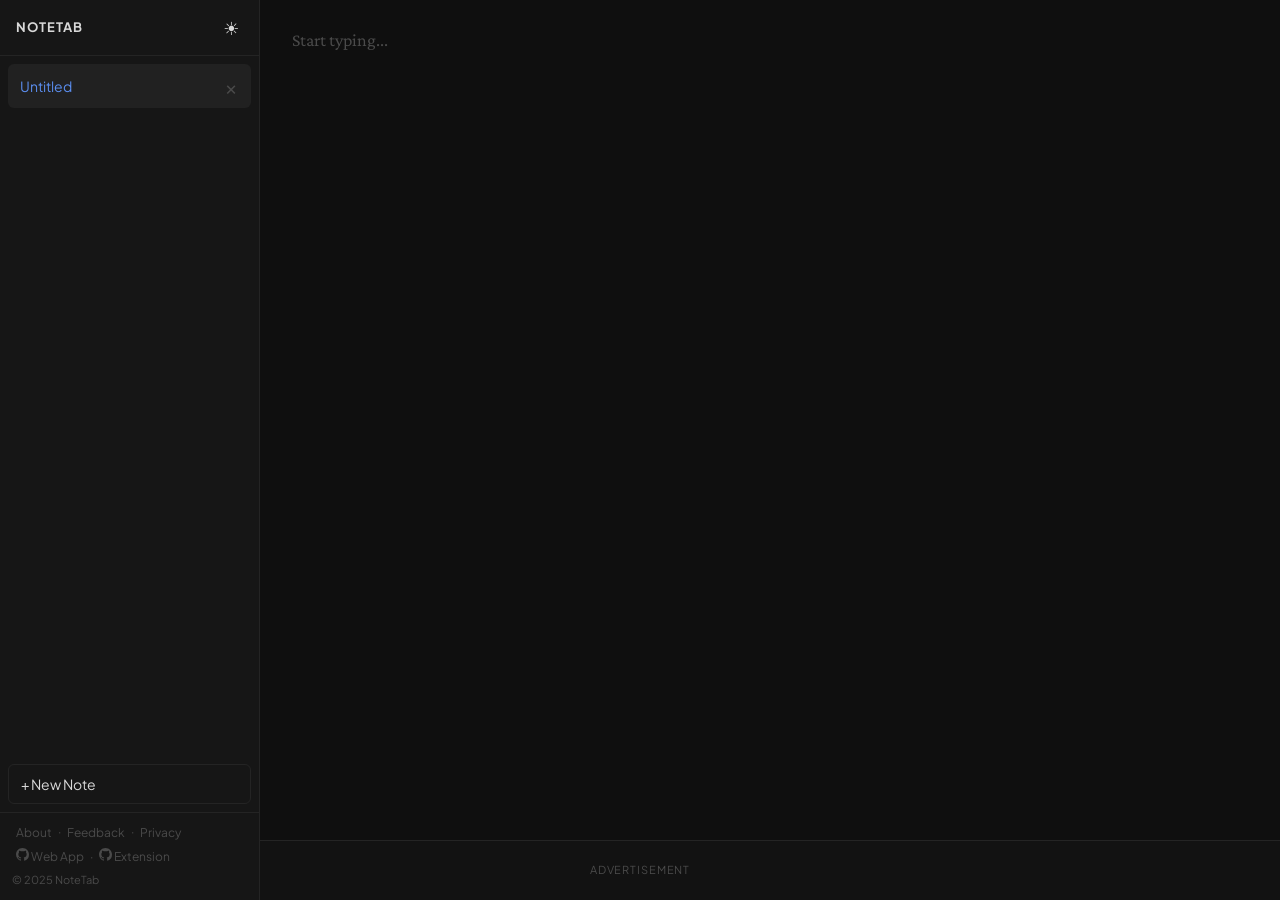
==== index.html @ 22cc67f2 "Add visually hidden H1 for SEO (H1 count was 0) Co-Authored-By: Claude Sonnet 4.6 <noreply@anthropic" ====
<!DOCTYPE html>
<html lang="en" data-theme="dark">
<head>
  <meta charset="UTF-8">
  <meta name="viewport" content="width=device-width, initial-scale=1">
  <title>NoteTab — Free Online Notepad, No Login Required</title>
  <meta name="description" content="A fast, free online notepad. Open, type, and your notes are saved automatically in your browser. No account needed.">
  <meta name="keywords" content="online notepad, free notes, browser notepad, quick notes, no login, auto-save notepad, notepad no account">
  <meta name="author" content="Abdul Subhan" />
  <meta name="robots" content="index, follow" />
  <link rel="canonical" href="https://abdulsubhan1.github.io/notetab/" />
  <meta property="og:title" content="NoteTab — Free Online Notepad">
  <meta property="og:description" content="Type and your notes are saved instantly. No sign-up, no sync, just notes.">
  <meta property="og:type" content="website">
  <meta name="theme-color" content="#0f0f0f" media="(prefers-color-scheme: dark)">
  <meta name="theme-color" content="#fafafa" media="(prefers-color-scheme: light)">
  <script type="application/ld+json">
  {"@context":"https://schema.org","@type":"WebApplication","name":"NoteTab","description":"Free browser-based notepad with no login required.","applicationCategory":"ProductivityApplication","operatingSystem":"Any","offers":{"@type":"Offer","price":"0"}}
  </script>
  <link rel="icon" href="favicon.svg" type="image/svg+xml">
  <link rel="icon" href="favicon.ico" sizes="32x32">
  <link rel="preconnect" href="https://fonts.googleapis.com">
  <link rel="preconnect" href="https://fonts.gstatic.com" crossorigin>
  <link rel="stylesheet" href="https://fonts.googleapis.com/css2?family=Plus+Jakarta+Sans:wght@400;500;600&family=Crimson+Pro:ital,wght@0,400;0,600;1,400&display=swap">
  <link rel="stylesheet" href="style.css">
</head>
<body>

  <!-- Mobile header (hidden on desktop) -->
  <header class="top-bar">
    <button class="icon-btn" id="menu-btn" aria-label="Open notes list">&#9776;</button>
    <span class="app-name">NoteTab</span>
    <button class="icon-btn" id="theme-btn-top" aria-label="Toggle theme"></button>
  </header>

  <!-- Sidebar overlay backdrop -->
  <div class="overlay" id="overlay"></div>

  <!-- Sidebar -->
  <aside class="sidebar" id="sidebar" aria-label="Notes">
    <div class="sidebar-top">
      <span class="app-name">NoteTab</span>
      <button class="icon-btn" id="theme-btn-side" aria-label="Toggle theme"></button>
    </div>
    <ul class="note-list" id="note-list" role="list"></ul>
    <button class="new-btn" id="new-btn">+ New Note</button>

    <!-- Footer links live inside the sidebar (always visible in the fixed layout) -->
    <nav class="sidebar-footer" aria-label="Footer navigation">
      <div class="sidebar-footer-links">
        <button class="footer-btn" id="footer-about">About</button>
        <span class="footer-sep" aria-hidden="true">·</span>
        <button class="footer-btn" id="footer-feedback">Feedback</button>
        <span class="footer-sep" aria-hidden="true">·</span>
        <button class="footer-btn" id="footer-privacy">Privacy</button>
      </div>
      <div class="sidebar-footer-links">
        <a class="footer-btn footer-gh" href="https://github.com/AbdulSubhan1/notetab" target="_blank" rel="noopener" aria-label="Web app on GitHub">
          <svg class="gh-icon" viewBox="0 0 16 16" aria-hidden="true"><path d="M8 0C3.58 0 0 3.58 0 8c0 3.54 2.29 6.53 5.47 7.59.4.07.55-.17.55-.38 0-.19-.01-.82-.01-1.49-2.01.37-2.53-.49-2.69-.94-.09-.23-.48-.94-.82-1.13-.28-.15-.68-.52-.01-.53.63-.01 1.08.58 1.23.82.72 1.21 1.87.87 2.33.66.07-.52.28-.87.51-1.07-1.78-.2-3.64-.89-3.64-3.95 0-.87.31-1.59.82-2.15-.08-.2-.36-1.02.08-2.12 0 0 .67-.21 2.2.82a7.65 7.65 0 0 1 2-.27c.68 0 1.36.09 2 .27 1.53-1.04 2.2-.82 2.2-.82.44 1.1.16 1.92.08 2.12.51.56.82 1.27.82 2.15 0 3.07-1.87 3.75-3.65 3.95.29.25.54.73.54 1.48 0 1.07-.01 1.93-.01 2.2 0 .21.15.46.55.38A8.013 8.013 0 0 0 16 8c0-4.42-3.58-8-8-8z"/></svg>
          Web App
        </a>
        <span class="footer-sep" aria-hidden="true">·</span>
        <a class="footer-btn footer-gh" href="https://github.com/AbdulSubhan1/notetab-extension" target="_blank" rel="noopener" aria-label="Extension on GitHub">
          <svg class="gh-icon" viewBox="0 0 16 16" aria-hidden="true"><path d="M8 0C3.58 0 0 3.58 0 8c0 3.54 2.29 6.53 5.47 7.59.4.07.55-.17.55-.38 0-.19-.01-.82-.01-1.49-2.01.37-2.53-.49-2.69-.94-.09-.23-.48-.94-.82-1.13-.28-.15-.68-.52-.01-.53.63-.01 1.08.58 1.23.82.72 1.21 1.87.87 2.33.66.07-.52.28-.87.51-1.07-1.78-.2-3.64-.89-3.64-3.95 0-.87.31-1.59.82-2.15-.08-.2-.36-1.02.08-2.12 0 0 .67-.21 2.2.82a7.65 7.65 0 0 1 2-.27c.68 0 1.36.09 2 .27 1.53-1.04 2.2-.82 2.2-.82.44 1.1.16 1.92.08 2.12.51.56.82 1.27.82 2.15 0 3.07-1.87 3.75-3.65 3.95.29.25.54.73.54 1.48 0 1.07-.01 1.93-.01 2.2 0 .21.15.46.55.38A8.013 8.013 0 0 0 16 8c0-4.42-3.58-8-8-8z"/></svg>
          Extension
        </a>
      </div>
      <p class="footer-copy">&#169; 2025 NoteTab</p>
    </nav>
  </aside>

  <!-- Editor -->
  <main class="editor-wrap">
    <div
      class="editor"
      id="editor"
      contenteditable="true"
      spellcheck="true"
      role="textbox"
      aria-multiline="true"
      aria-label="Note content"
    ></div>
    <span class="saved-badge" id="saved-badge" aria-live="polite">Saved</span>
  </main>

  <!-- Ad banner -->
  <div class="ad-bar" role="complementary" aria-label="Advertisement">
    <!-- Ad slot: replace contents with AdSense <ins> tag -->
    <span class="ad-label">Advertisement</span>
  </div>

  <!-- ===== MODALS ===== -->

  <!-- About -->
  <dialog id="modal-about" class="nt-modal" aria-labelledby="nt-about-title">
    <div class="nt-modal-inner">
      <button class="nt-modal-close" aria-label="Close">&#10005;</button>
      <h2 id="nt-about-title">About NoteTab</h2>
      <p>A fast, free, distraction-free notepad that lives in your browser. No account, no sync, no cloud &#8212; just you and your notes.</p>
      <ul>
        <li>Multiple notes with instant switching</li>
        <li>Auto-saves everything as you type</li>
        <li>Light &amp; dark theme</li>
        <li>Works offline &#8212; no internet needed</li>
      </ul>
      <p class="nt-modal-note">Built with vanilla HTML, CSS &amp; JavaScript. Notes stored in <code>localStorage</code>.</p>
    </div>
  </dialog>

  <!-- Feedback -->
  <dialog id="modal-feedback" class="nt-modal" aria-labelledby="nt-feedback-title">
    <div class="nt-modal-inner">
      <button class="nt-modal-close" aria-label="Close">&#10005;</button>
      <h2 id="nt-feedback-title">Feedback</h2>
      <p>Found a bug or have a suggestion? I'd love to hear from you.</p>
      <a class="nt-modal-btn" href="mailto:subbidurrani@gmail.com?subject=NoteTab%20Feedback">Send an email</a>
    </div>
  </dialog>

  <!-- Privacy -->
  <dialog id="modal-privacy" class="nt-modal" aria-labelledby="nt-privacy-title">
    <div class="nt-modal-inner">
      <button class="nt-modal-close" aria-label="Close">&#10005;</button>
      <h2 id="nt-privacy-title">Privacy</h2>
      <p><strong>No data is collected, stored, or transmitted.</strong></p>
      <p>Everything you type stays in your browser's <code>localStorage</code>. NoteTab has no server, no analytics, and no cookies.</p>
    </div>
  </dialog>

  <!-- SEO content (visually hidden, crawler-readable) -->
  <h1 class="seo-note">NoteTab — Free Online Notepad, No Login Required</h1>
  <p class="seo-note">
    NoteTab is a free online notepad. Everything you type is saved automatically in your
    browser &#8212; no account, no cloud, no signup. Works on any device.
  </p>

  <script src="app.js"></script>
</body>
</html>
---- style.css ----
/* ─── Tokens (dark default) ──────────────────────────────── */
html {
  --bg:          #0f0f0f;
  --sidebar:     #161616;
  --text:        #d8d8d8;
  --muted:       #4a4a4a;
  --border:      #242424;
  --item-active: #212121;
  --item-hover:  #1b1b1b;
  --accent:      #5b8ef0;
  --ad-bg:       #121212;
}
html[data-theme="light"] {
  --bg:          #fafafa;
  --sidebar:     #ffffff;
  --text:        #1a1a1a;
  --muted:       #b0b0b0;
  --border:      #e8e8e8;
  --item-active: #f0f0f0;
  --item-hover:  #f7f7f7;
  --accent:      #3a6bdf;
  --ad-bg:       #f2f2f2;
}

/* ─── Reset ──────────────────────────────────────────────── */
*, *::before, *::after { box-sizing: border-box; margin: 0; padding: 0; }
html, body { height: 100%; }
ul { list-style: none; }
button { font-family: inherit; cursor: pointer; }

/* ─── Base ───────────────────────────────────────────────── */
body {
  background: var(--bg);
  color: var(--text);
  font-family: 'Plus Jakarta Sans', system-ui, -apple-system, sans-serif;
  font-size: 16px;
  line-height: 1.5;
}

/* ─── Icon button ────────────────────────────────────────── */
.icon-btn {
  width: 40px;
  height: 40px;
  display: flex;
  align-items: center;
  justify-content: center;
  background: none;
  border: none;
  color: var(--text);
  font-size: 18px;
  border-radius: 6px;
  flex-shrink: 0;
  transition: background 0.12s;
  -webkit-tap-highlight-color: transparent;
}
.icon-btn:hover { background: var(--item-hover); }

/* ─── App name ───────────────────────────────────────────── */
.app-name {
  font-size: 13px;
  font-weight: 700;
  letter-spacing: 0.08em;
  text-transform: uppercase;
  color: var(--text);
  user-select: none;
}

/* ─── Top bar (mobile only) ──────────────────────────────── */
.top-bar {
  position: fixed;
  top: 0; left: 0; right: 0;
  height: 48px;
  background: var(--sidebar);
  border-bottom: 1px solid var(--border);
  display: flex;
  align-items: center;
  padding: 0 4px;
  z-index: 50;
}
.top-bar .app-name {
  flex: 1;
  text-align: center;
}

/* ─── Overlay ────────────────────────────────────────────── */
.overlay {
  position: fixed;
  top: 0; left: 0; right: 0; bottom: 0;
  background: rgba(0, 0, 0, 0.5);
  z-index: 30;
  display: none;
  -webkit-tap-highlight-color: transparent;
}
.overlay.visible { display: block; }

/* ─── Sidebar ────────────────────────────────────────────── */
.sidebar {
  position: fixed;
  top: 0; left: 0;
  width: 260px;
  height: 100%;
  background: var(--sidebar);
  border-right: 1px solid var(--border);
  display: flex;
  flex-direction: column;
  z-index: 40;
  transform: translateX(-100%);
  transition: transform 0.22s ease;
  padding-bottom: env(safe-area-inset-bottom, 0px);
}
.sidebar.open { transform: translateX(0); }

.sidebar-top {
  display: flex;
  align-items: center;
  justify-content: space-between;
  padding: 0 8px 0 16px;
  height: 56px;
  border-bottom: 1px solid var(--border);
  flex-shrink: 0;
}

/* ─── Note list ──────────────────────────────────────────── */
.note-list {
  flex: 1;
  overflow-y: auto;
  padding: 8px 8px 0;
}

.note-item {
  display: flex;
  align-items: center;
  padding: 0 6px 0 12px;
  height: 44px;
  border-radius: 6px;
  cursor: pointer;
  transition: background 0.1s;
  -webkit-tap-highlight-color: transparent;
}
.note-item:hover  { background: var(--item-hover); }
.note-item.active { background: var(--item-active); }

.note-label {
  flex: 1;
  font-size: 14px;
  color: var(--text);
  white-space: nowrap;
  overflow: hidden;
  text-overflow: ellipsis;
}
.note-item.active .note-label { color: var(--accent); }

.delete-btn {
  opacity: 0;
  visibility: hidden;
  width: 28px;
  height: 28px;
  display: flex;
  align-items: center;
  justify-content: center;
  background: none;
  border: none;
  color: var(--muted);
  font-size: 20px;
  border-radius: 4px;
  flex-shrink: 0;
  padding: 0;
  line-height: 1;
  transition: opacity 0.12s, visibility 0.12s, color 0.12s;
}
.delete-btn:hover { color: var(--text); }
.note-item:hover .delete-btn,
.note-item.active .delete-btn {
  opacity: 1;
  visibility: visible;
}
@media (hover: none) {
  .delete-btn { opacity: 1; visibility: visible; }
}

/* ─── New note button ────────────────────────────────────── */
.new-btn {
  margin: 8px;
  padding: 10px 12px;
  background: none;
  border: 1px solid var(--border);
  color: var(--text);
  font-size: 14px;
  border-radius: 6px;
  text-align: left;
  transition: background 0.12s;
  flex-shrink: 0;
  -webkit-tap-highlight-color: transparent;
}
.new-btn:hover { background: var(--item-hover); }

/* ─── Editor wrap ────────────────────────────────────────── */
.editor-wrap {
  position: fixed;
  top: 48px;   /* top-bar height on mobile */
  left: 0;
  right: 0;
  bottom: 60px; /* ad-bar height */
  overflow-y: auto;
  -webkit-overflow-scrolling: touch;
}

/* ─── Editor ─────────────────────────────────────────────── */
.editor {
  min-height: 100%;
  padding: 20px 16px;
  font-family: 'Crimson Pro', Georgia, serif;
  font-size: 18px;
  line-height: 1.8;
  color: var(--text);
  background: var(--bg);
  outline: none;
  caret-color: var(--accent);
  position: relative;
  word-break: break-word;
  white-space: pre-wrap;
}
.editor[data-empty]::before {
  content: 'Start typing...';
  color: var(--muted);
  pointer-events: none;
  position: absolute;
  top: 20px;
  left: 16px;
}

/* ─── Saved badge ────────────────────────────────────────── */
.saved-badge {
  position: fixed;
  top: 60px;
  right: 16px;
  font-size: 12px;
  font-family: 'Plus Jakarta Sans', system-ui, -apple-system, sans-serif;
  color: var(--muted);
  opacity: 0;
  transition: opacity 0.25s;
  pointer-events: none;
  z-index: 10;
}
.saved-badge.visible { opacity: 1; }

/* ─── Ad bar ─────────────────────────────────────────────── */
.ad-bar {
  position: fixed;
  bottom: 0; left: 0; right: 0;
  height: 60px;
  background: var(--ad-bg);
  border-top: 1px solid var(--border);
  display: flex;
  align-items: center;
  justify-content: center;
  z-index: 15;
  padding-bottom: env(safe-area-inset-bottom, 0px);
}
.ad-label {
  font-size: 11px;
  color: var(--muted);
  letter-spacing: 0.08em;
  text-transform: uppercase;
}

.footer-sep {
  color: var(--muted);
  font-size: 12px;
}

.gh-icon {
  width: 13px;
  height: 13px;
  fill: currentColor;
  flex-shrink: 0;
}

/* ─── SEO text (visually hidden, crawler-readable) ───────── */
.seo-note {
  position: absolute;
  width: 1px;
  height: 1px;
  overflow: hidden;
  clip: rect(0, 0, 0, 0);
  white-space: nowrap;
}

/* ─── Sidebar footer ─────────────────────────────────────── */
.sidebar-footer {
  border-top: 1px solid var(--border);
  padding: 10px 12px 12px;
  flex-shrink: 0;
}

.sidebar-footer-links {
  display: flex;
  align-items: center;
  flex-wrap: wrap;
  gap: 2px;
  margin-bottom: 4px;
}

/* ─── Footer buttons ─────────────────────────────────────── */
.footer-btn {
  background: none;
  border: none;
  cursor: pointer;
  color: var(--muted);
  font-size: 12px;
  font-family: inherit;
  padding: 2px 4px;
  border-radius: 4px;
  text-decoration: none;
  transition: color 0.15s;
}
.footer-btn:hover { color: var(--text); text-decoration: underline; }

.footer-copy {
  margin-top: 4px;
  font-size: 11px;
  color: var(--muted);
}

/* ─── Modals ─────────────────────────────────────────────── */
.nt-modal {
  background: var(--sidebar);
  color: var(--text);
  border: 1px solid var(--border);
  border-radius: 10px;
  padding: 0;
  max-width: 460px;
  width: calc(100% - 32px);
  box-shadow: 0 8px 32px rgba(0, 0, 0, 0.45);
  font-family: 'Plus Jakarta Sans', system-ui, -apple-system, sans-serif;
}

.nt-modal::backdrop {
  background: rgba(0, 0, 0, 0.55);
  backdrop-filter: blur(2px);
}

.nt-modal-inner {
  padding: 28px 28px 24px;
  position: relative;
}

.nt-modal h2 {
  font-size: 1.05rem;
  font-weight: 600;
  margin-bottom: 14px;
  color: var(--accent);
}

.nt-modal p {
  font-size: 14px;
  line-height: 1.65;
  margin-bottom: 10px;
  color: var(--text);
}

.nt-modal ul {
  font-size: 14px;
  line-height: 1.8;
  padding-left: 20px;
  margin-bottom: 10px;
  color: var(--text);
}

.nt-modal code {
  background: var(--bg);
  border: 1px solid var(--border);
  border-radius: 4px;
  padding: 1px 5px;
  font-size: 12px;
  font-family: 'Fira Mono', 'Consolas', monospace;
}

.nt-modal-note {
  font-size: 12px !important;
  color: var(--muted) !important;
  margin-bottom: 0 !important;
}

.nt-modal-close {
  position: absolute;
  top: 14px;
  right: 16px;
  background: none;
  border: none;
  cursor: pointer;
  color: var(--muted);
  font-size: 16px;
  line-height: 1;
  padding: 4px 6px;
  border-radius: 6px;
  transition: color 0.15s, background 0.15s;
}
.nt-modal-close:hover {
  color: var(--text);
  background: var(--item-hover);
}

.nt-modal-btn {
  display: inline-block;
  margin-top: 4px;
  padding: 8px 20px;
  background: var(--accent);
  color: #fff;
  border-radius: 6px;
  text-decoration: none;
  font-size: 13px;
  font-weight: 600;
  transition: opacity 0.15s;
}
.nt-modal-btn:hover { opacity: 0.85; }

/* ─── Desktop (≥768px) ───────────────────────────────────── */
@media (min-width: 768px) {
  .top-bar { display: none; }

  .sidebar {
    transform: translateX(0);
    transition: none;
  }

  .editor-wrap {
    top: 0;
    left: 260px; /* sidebar width */
  }

  .saved-badge { top: 12px; }

  .editor {
    padding: 24px 32px;
  }
  .editor[data-empty]::before {
    top: 24px;
    left: 32px;
  }
}
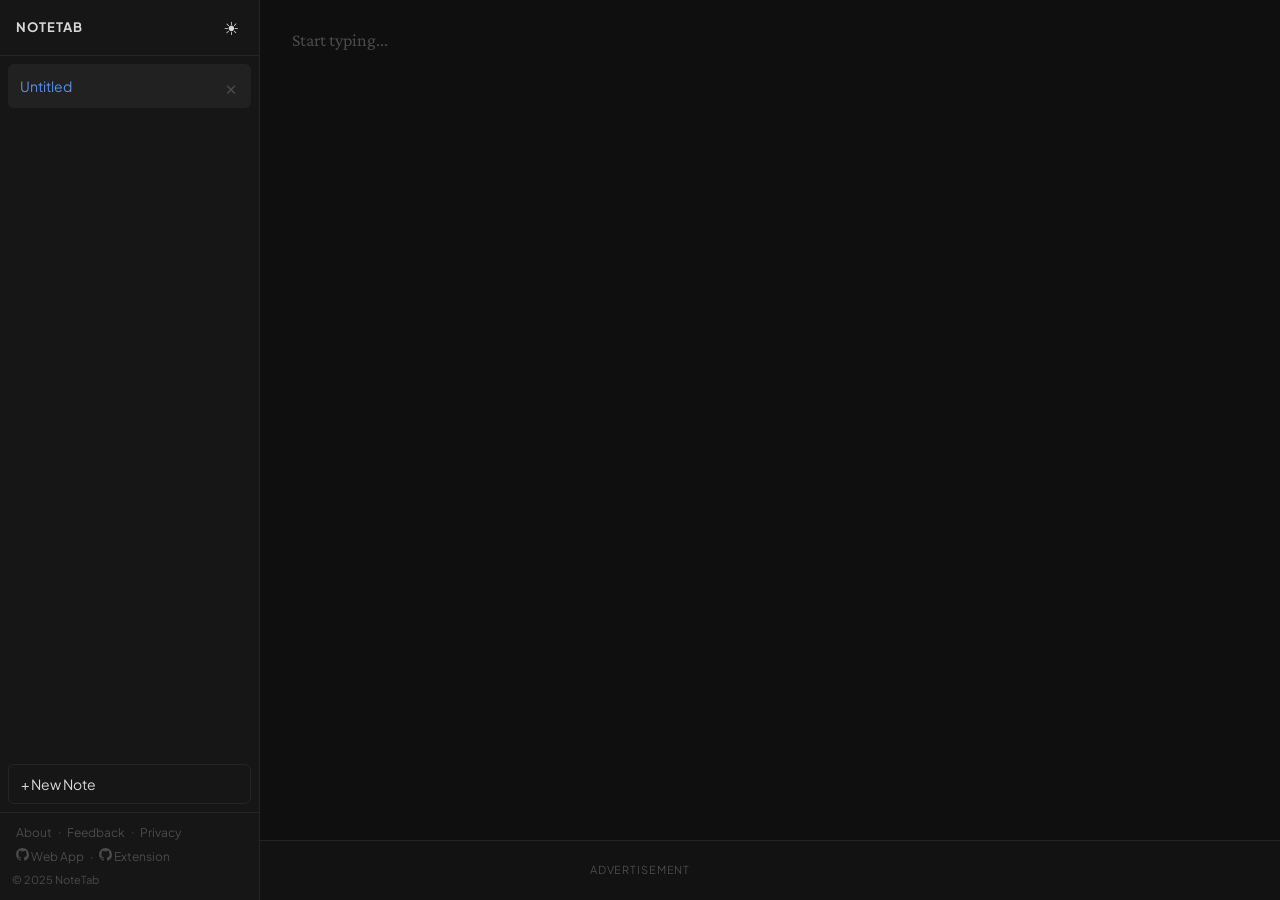
==== commit 2c59f015: "SEO: add note-taking app keywords from Google Trends research - Update title, description, meta keyw" ====
--- a/index.html
+++ b/index.html
@@ -3,25 +3,49 @@
 <head>
   <meta charset="UTF-8">
   <meta name="viewport" content="width=device-width, initial-scale=1">
-  <title>NoteTab — Free Online Notepad, No Login Required</title>
-  <meta name="description" content="A fast, free online notepad. Open, type, and your notes are saved automatically in your browser. No account needed.">
-  <meta name="keywords" content="online notepad, free notes, browser notepad, quick notes, no login, auto-save notepad, notepad no account">
+  <title>NoteTab — Free Online Notepad &amp; Note-Taking App, No Login Required</title>
+  <meta name="description" content="A fast, free online note-taking app. Open, type, and your notes save automatically in your browser. No account, no install, no clutter — just quick notes.">
+  <meta name="keywords" content="online notepad, note-taking app, free notes, digital notepad, quick notes online, browser notepad, simple note-taking, lightweight notepad, auto-save notepad, no login notepad, instant notes, notepad no account">
   <meta name="author" content="Abdul Subhan" />
+  <meta name="publisher" content="Abdul Subhan" />
   <meta name="robots" content="index, follow" />
+  <meta name="application-name" content="NoteTab" />
   <link rel="canonical" href="https://abdulsubhan1.github.io/notetab/" />
-  <meta property="og:title" content="NoteTab — Free Online Notepad">
-  <meta property="og:description" content="Type and your notes are saved instantly. No sign-up, no sync, just notes.">
-  <meta property="og:type" content="website">
+  <!-- Open Graph -->
+  <meta property="og:type" content="website" />
+  <meta property="og:url" content="https://abdulsubhan1.github.io/notetab/" />
+  <meta property="og:title" content="NoteTab — Free Online Notepad &amp; Note-Taking App" />
+  <meta property="og:description" content="A fast, free note-taking app. Open, type, and your notes save automatically. No account, no install, no clutter — just quick digital notes." />
+  <meta property="og:image" content="https://abdulsubhan1.github.io/notetab/og-image.png" />
+  <meta property="og:image:width" content="1200" />
+  <meta property="og:image:height" content="630" />
+  <!-- Twitter Card -->
+  <meta name="twitter:card" content="summary_large_image" />
+  <meta name="twitter:title" content="NoteTab — Free Online Notepad &amp; Note-Taking App" />
+  <meta name="twitter:description" content="A fast, free note-taking app. Open, type, and your notes save automatically. No account, no install, no clutter — just quick digital notes." />
+  <meta name="twitter:image" content="https://abdulsubhan1.github.io/notetab/og-image.png" />
   <meta name="theme-color" content="#0f0f0f" media="(prefers-color-scheme: dark)">
   <meta name="theme-color" content="#fafafa" media="(prefers-color-scheme: light)">
   <script type="application/ld+json">
-  {"@context":"https://schema.org","@type":"WebApplication","name":"NoteTab","description":"Free browser-based notepad with no login required.","applicationCategory":"ProductivityApplication","operatingSystem":"Any","offers":{"@type":"Offer","price":"0"}}
+  [
+    {"@context":"https://schema.org","@type":"WebApplication","name":"NoteTab","url":"https://abdulsubhan1.github.io/notetab/","description":"Free browser-based notepad with no login required. Notes auto-save to localStorage — no account, no cloud, no clutter.","applicationCategory":"ProductivityApplication","operatingSystem":"Any","browserRequirements":"Requires JavaScript","featureList":["Multiple notes","Auto-save","Offline support","Dark and light theme","No login required"],"offers":{"@type":"Offer","price":"0","priceCurrency":"USD"},"author":{"@type":"Person","name":"Abdul Subhan"},"publisher":{"@type":"Person","name":"Abdul Subhan"}},
+    {"@context":"https://schema.org","@type":"WebSite","name":"NoteTab","url":"https://abdulsubhan1.github.io/notetab/"},
+    {"@context":"https://schema.org","@type":"FAQPage","mainEntity":[
+      {"@type":"Question","name":"Is NoteTab free to use?","acceptedAnswer":{"@type":"Answer","text":"Yes, NoteTab is completely free. There is no subscription, no account required, and no hidden fees."}},
+      {"@type":"Question","name":"Do I need to create an account to use NoteTab?","acceptedAnswer":{"@type":"Answer","text":"No account is needed. NoteTab works instantly in your browser — just open the page and start typing. Your notes are saved automatically."}},
+      {"@type":"Question","name":"Where are my notes saved?","acceptedAnswer":{"@type":"Answer","text":"Your notes are saved in your browser's localStorage. Nothing is sent to any server — all data stays on your device."}},
+      {"@type":"Question","name":"Does NoteTab work offline?","acceptedAnswer":{"@type":"Answer","text":"Yes. Once the page is loaded, NoteTab works completely offline. Your notes persist between sessions automatically."}},
+      {"@type":"Question","name":"Can I use NoteTab on mobile?","acceptedAnswer":{"@type":"Answer","text":"Yes, NoteTab is fully responsive and works on phones and tablets in any modern browser."}}
+    ]}
+  ]
   </script>
   <link rel="icon" href="favicon.svg" type="image/svg+xml">
   <link rel="icon" href="favicon.ico" sizes="32x32">
   <link rel="preconnect" href="https://fonts.googleapis.com">
   <link rel="preconnect" href="https://fonts.gstatic.com" crossorigin>
-  <link rel="stylesheet" href="https://fonts.googleapis.com/css2?family=Plus+Jakarta+Sans:wght@400;500;600&family=Crimson+Pro:ital,wght@0,400;0,600;1,400&display=swap">
+  <!-- Load fonts async so they don't block first paint -->
+  <link rel="preload" as="style" href="https://fonts.googleapis.com/css2?family=Plus+Jakarta+Sans:wght@400;500;600&family=Crimson+Pro:ital,wght@0,400;0,600;1,400&display=swap" onload="this.onload=null;this.rel='stylesheet'">
+  <noscript><link rel="stylesheet" href="https://fonts.googleapis.com/css2?family=Plus+Jakarta+Sans:wght@400;500;600&family=Crimson+Pro:ital,wght@0,400;0,600;1,400&display=swap"></noscript>
   <link rel="stylesheet" href="style.css">
 </head>
 <body>
@@ -55,12 +79,12 @@
         <button class="footer-btn" id="footer-privacy">Privacy</button>
       </div>
       <div class="sidebar-footer-links">
-        <a class="footer-btn footer-gh" href="https://github.com/AbdulSubhan1/notetab" target="_blank" rel="noopener" aria-label="Web app on GitHub">
+        <a class="footer-btn footer-gh" href="https://github.com/AbdulSubhan1/notetab" target="_blank" rel="noopener" aria-label="Web app on GitHub" title="NoteTab Web App on GitHub">
           <svg class="gh-icon" viewBox="0 0 16 16" aria-hidden="true"><path d="M8 0C3.58 0 0 3.58 0 8c0 3.54 2.29 6.53 5.47 7.59.4.07.55-.17.55-.38 0-.19-.01-.82-.01-1.49-2.01.37-2.53-.49-2.69-.94-.09-.23-.48-.94-.82-1.13-.28-.15-.68-.52-.01-.53.63-.01 1.08.58 1.23.82.72 1.21 1.87.87 2.33.66.07-.52.28-.87.51-1.07-1.78-.2-3.64-.89-3.64-3.95 0-.87.31-1.59.82-2.15-.08-.2-.36-1.02.08-2.12 0 0 .67-.21 2.2.82a7.65 7.65 0 0 1 2-.27c.68 0 1.36.09 2 .27 1.53-1.04 2.2-.82 2.2-.82.44 1.1.16 1.92.08 2.12.51.56.82 1.27.82 2.15 0 3.07-1.87 3.75-3.65 3.95.29.25.54.73.54 1.48 0 1.07-.01 1.93-.01 2.2 0 .21.15.46.55.38A8.013 8.013 0 0 0 16 8c0-4.42-3.58-8-8-8z"/></svg>
           Web App
         </a>
         <span class="footer-sep" aria-hidden="true">·</span>
-        <a class="footer-btn footer-gh" href="https://github.com/AbdulSubhan1/notetab-extension" target="_blank" rel="noopener" aria-label="Extension on GitHub">
+        <a class="footer-btn footer-gh" href="https://github.com/AbdulSubhan1/notetab-extension" target="_blank" rel="noopener" aria-label="Extension on GitHub" title="NoteTab Extension on GitHub">
           <svg class="gh-icon" viewBox="0 0 16 16" aria-hidden="true"><path d="M8 0C3.58 0 0 3.58 0 8c0 3.54 2.29 6.53 5.47 7.59.4.07.55-.17.55-.38 0-.19-.01-.82-.01-1.49-2.01.37-2.53-.49-2.69-.94-.09-.23-.48-.94-.82-1.13-.28-.15-.68-.52-.01-.53.63-.01 1.08.58 1.23.82.72 1.21 1.87.87 2.33.66.07-.52.28-.87.51-1.07-1.78-.2-3.64-.89-3.64-3.95 0-.87.31-1.59.82-2.15-.08-.2-.36-1.02.08-2.12 0 0 .67-.21 2.2.82a7.65 7.65 0 0 1 2-.27c.68 0 1.36.09 2 .27 1.53-1.04 2.2-.82 2.2-.82.44 1.1.16 1.92.08 2.12.51.56.82 1.27.82 2.15 0 3.07-1.87 3.75-3.65 3.95.29.25.54.73.54 1.48 0 1.07-.01 1.93-.01 2.2 0 .21.15.46.55.38A8.013 8.013 0 0 0 16 8c0-4.42-3.58-8-8-8z"/></svg>
           Extension
         </a>
@@ -113,7 +137,7 @@
       <button class="nt-modal-close" aria-label="Close">&#10005;</button>
       <h2 id="nt-feedback-title">Feedback</h2>
       <p>Found a bug or have a suggestion? I'd love to hear from you.</p>
-      <a class="nt-modal-btn" href="mailto:subbidurrani@gmail.com?subject=NoteTab%20Feedback">Send an email</a>
+      <a class="nt-modal-btn" href="mailto:subbidurrani@gmail.com?subject=NoteTab%20Feedback" title="Send feedback email">Send an email</a>
     </div>
   </dialog>
 
@@ -128,11 +152,44 @@
   </dialog>
 
   <!-- SEO content (visually hidden, crawler-readable) -->
-  <h1 class="seo-note">NoteTab — Free Online Notepad, No Login Required</h1>
-  <p class="seo-note">
-    NoteTab is a free online notepad. Everything you type is saved automatically in your
-    browser &#8212; no account, no cloud, no signup. Works on any device.
-  </p>
+  <section class="seo-note" aria-hidden="true">
+    <h1>Free Online Notepad &amp; Note-Taking App &#8212; Open, Type, Save Instantly</h1>
+    <p>
+      A fast, free note-taking app that lives entirely in your browser. Open it, start typing,
+      and every word saves automatically &#8212; account-free, cloud-free, signup-free.
+      A lightweight alternative to Notion, Evernote, or Google Keep when you just need quick
+      digital notes without the bloat. Works on desktop, tablet, and mobile.
+    </p>
+    <h2>Why choose this simple note-taking tool?</h2>
+    <ul>
+      <li>Instant online notepad &#8212; open and type within seconds, zero setup or install</li>
+      <li>Notes auto-save as you type &#8212; quick, reliable, never lose your text</li>
+      <li>Create multiple digital notes and switch between them instantly</li>
+      <li>Works offline after the first load &#8212; fully functional without internet</li>
+      <li>Light and dark theme for comfortable note-taking at any time of day</li>
+      <li>Completely private &#8212; your notes stay in your browser, never sent to any server</li>
+    </ul>
+    <h2>Simpler than Notion, lighter than Evernote</h2>
+    <p>
+      Most note-taking apps require an account, a download, or a subscription. This browser
+      notepad skips all of that. Open the page, write your notes, close it &#8212; they will
+      be there next time. A simple, distraction-free digital notepad for people who want
+      quick notes without complexity.
+    </p>
+    <h2>Frequently Asked Questions</h2>
+    <dl>
+      <dt>Is this note-taking app free?</dt>
+      <dd>Yes, completely free. There is no subscription, no hidden fee, and nothing to install.</dd>
+      <dt>Do I need to create an account?</dt>
+      <dd>Account creation is not required. Open the page and start writing immediately.</dd>
+      <dt>Where are my digital notes saved?</dt>
+      <dd>Notes save to your browser&#39;s localStorage &#8212; only on your own device, never uploaded.</dd>
+      <dt>Does the notepad work offline?</dt>
+      <dd>Yes. Once the page loads, it works fully offline without an internet connection.</dd>
+      <dt>Is this a good alternative to Google Keep or Notion?</dt>
+      <dd>Yes &#8212; if you want quick, lightweight, private notes without an account or app install, this is ideal.</dd>
+    </dl>
+  </section>
 
   <script src="app.js"></script>
 </body>
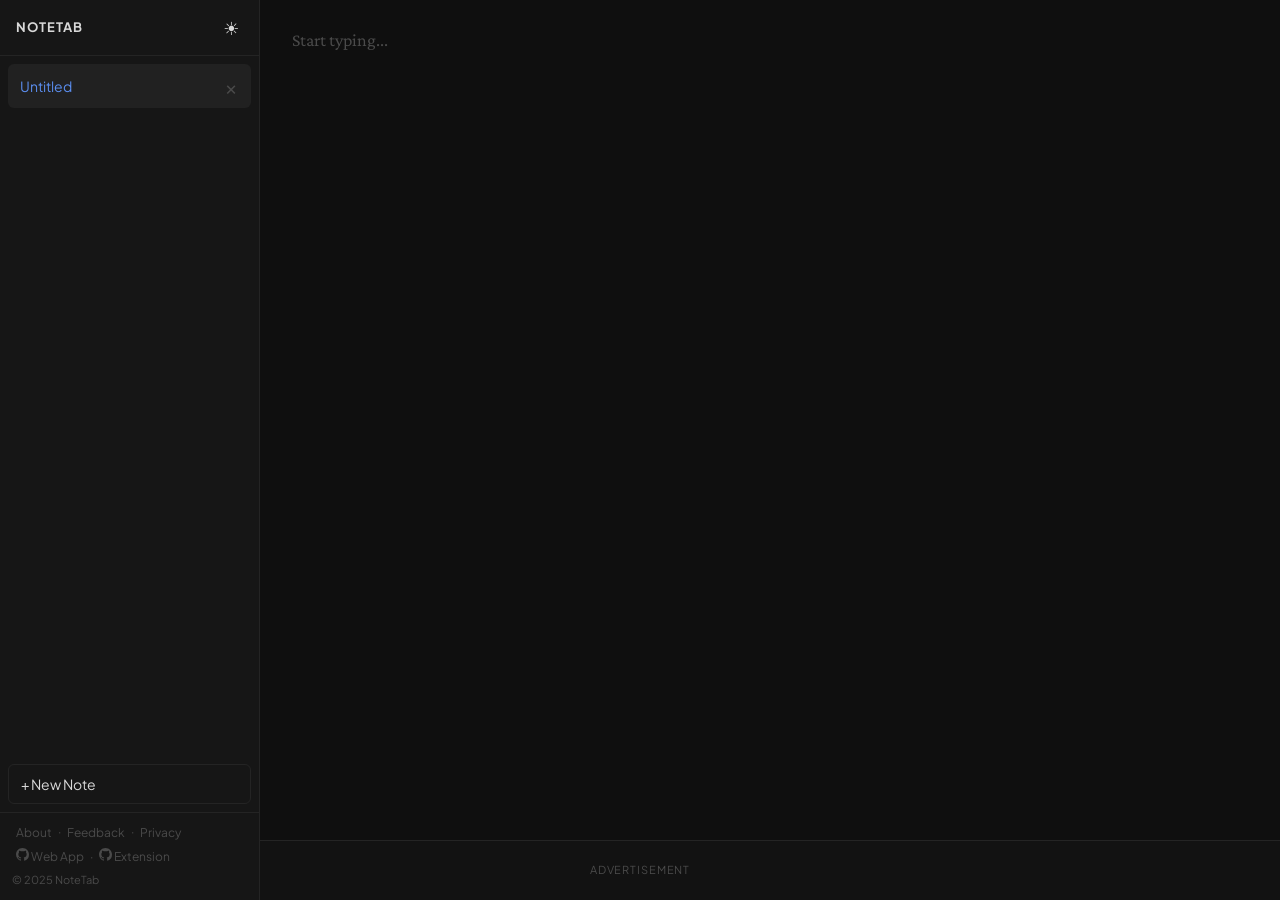
==== commit c6827068: "SEO: target rising keywords from Google Trends (note pad, notepad online, google notes) - Add 'note " ====
--- a/index.html
+++ b/index.html
@@ -5,7 +5,7 @@
   <meta name="viewport" content="width=device-width, initial-scale=1">
   <title>NoteTab — Free Online Notepad &amp; Note-Taking App, No Login Required</title>
   <meta name="description" content="A fast, free online note-taking app. Open, type, and your notes save automatically in your browser. No account, no install, no clutter — just quick notes.">
-  <meta name="keywords" content="online notepad, note-taking app, free notes, digital notepad, quick notes online, browser notepad, simple note-taking, lightweight notepad, auto-save notepad, no login notepad, instant notes, notepad no account">
+  <meta name="keywords" content="online notepad, notepad online, note pad, note-taking app, keep notes, google notes alternative, free notes, digital notepad, quick notes online, browser notepad, simple note-taking, lightweight notepad, auto-save notepad, no login notepad, instant notes">
   <meta name="author" content="Abdul Subhan" />
   <meta name="publisher" content="Abdul Subhan" />
   <meta name="robots" content="index, follow" />
@@ -155,39 +155,41 @@
   <section class="seo-note" aria-hidden="true">
     <h1>Free Online Notepad &amp; Note-Taking App &#8212; Open, Type, Save Instantly</h1>
     <p>
-      A fast, free note-taking app that lives entirely in your browser. Open it, start typing,
+      A fast, free note pad that lives entirely in your browser. Open it, start typing,
       and every word saves automatically &#8212; account-free, cloud-free, signup-free.
-      A lightweight alternative to Notion, Evernote, or Google Keep when you just need quick
-      digital notes without the bloat. Works on desktop, tablet, and mobile.
+      The simplest way to keep notes online without installing anything or creating an account.
+      Works on desktop, tablet, and mobile.
     </p>
-    <h2>Why choose this simple note-taking tool?</h2>
+    <h2>Why choose this simple notepad online?</h2>
     <ul>
-      <li>Instant online notepad &#8212; open and type within seconds, zero setup or install</li>
-      <li>Notes auto-save as you type &#8212; quick, reliable, never lose your text</li>
-      <li>Create multiple digital notes and switch between them instantly</li>
+      <li>Instant online note pad &#8212; open and type within seconds, zero setup or install</li>
+      <li>Auto-saves as you type &#8212; quick, reliable, never lose your notes</li>
+      <li>Create multiple notes and switch between them instantly</li>
       <li>Works offline after the first load &#8212; fully functional without internet</li>
       <li>Light and dark theme for comfortable note-taking at any time of day</li>
       <li>Completely private &#8212; your notes stay in your browser, never sent to any server</li>
     </ul>
-    <h2>Simpler than Notion, lighter than Evernote</h2>
+    <h2>A simpler alternative to Google Keep and Google Notes</h2>
     <p>
-      Most note-taking apps require an account, a download, or a subscription. This browser
-      notepad skips all of that. Open the page, write your notes, close it &#8212; they will
-      be there next time. A simple, distraction-free digital notepad for people who want
-      quick notes without complexity.
+      Tired of signing into Google Keep just to jot something down? This notepad online
+      requires zero login. Open the page, keep notes instantly, close it &#8212; everything
+      saves automatically in your browser. Lighter than Google Keep, simpler than Notion,
+      and faster than any app that needs a download or an account.
     </p>
     <h2>Frequently Asked Questions</h2>
     <dl>
-      <dt>Is this note-taking app free?</dt>
+      <dt>Is this online note pad free?</dt>
       <dd>Yes, completely free. There is no subscription, no hidden fee, and nothing to install.</dd>
       <dt>Do I need to create an account?</dt>
       <dd>Account creation is not required. Open the page and start writing immediately.</dd>
-      <dt>Where are my digital notes saved?</dt>
+      <dt>Where are my notes saved?</dt>
       <dd>Notes save to your browser&#39;s localStorage &#8212; only on your own device, never uploaded.</dd>
-      <dt>Does the notepad work offline?</dt>
+      <dt>Does the notepad online work offline?</dt>
       <dd>Yes. Once the page loads, it works fully offline without an internet connection.</dd>
-      <dt>Is this a good alternative to Google Keep or Notion?</dt>
-      <dd>Yes &#8212; if you want quick, lightweight, private notes without an account or app install, this is ideal.</dd>
+      <dt>Is this a good Google Keep alternative?</dt>
+      <dd>Yes &#8212; if you want to keep notes quickly without a Google account or any app, this is ideal.</dd>
+      <dt>Can I use this as a Google Notes replacement?</dt>
+      <dd>Absolutely. Open the note pad in your browser, type, and your notes are saved instantly &#8212; just like Google Notes but with zero login.</dd>
     </dl>
   </section>
 
